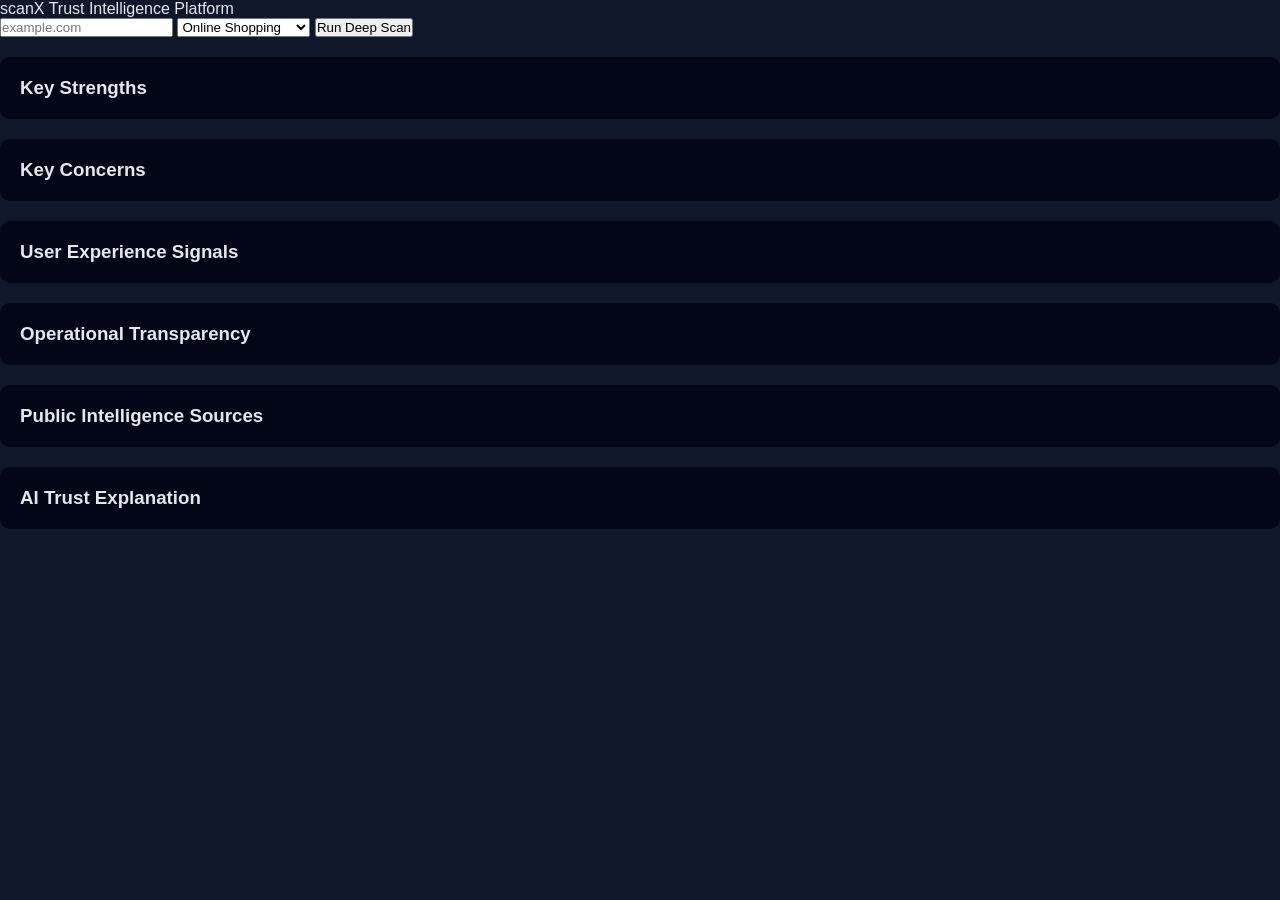
==== scanX/templates/index.html @ 5159ffaf "WORKING PROTOTYPE OF SCANX ARE COMPLETED, VERSION: INITIAL (0.0)" ====
<!DOCTYPE html>
<html lang="en">
<head>
  <meta charset="UTF-8" />
  <title>scanX — Trust Intelligence</title>
  <link rel="stylesheet" href="/static/css/style.css" />
</head>
<body>

  <!-- TOP BAR -->
  <header class="topbar">
    <div class="brand">
      <span class="logo">scanX</span>
      <span class="subtitle">Trust Intelligence Platform</span>
    </div>
  </header>

  <!-- INPUT SECTION -->
  <section class="input-section">
    <div class="input-card">
      <input id="urlInput" placeholder="example.com" />
      <select id="categoryInput">
        <option>Online Shopping</option>
        <option>Online Job</option>
        <option>Online Service</option>
        <option>Freelancing</option>
        <option>College Admission</option>
      </select>
      <button onclick="startScan()">Run Deep Scan</button>
    </div>
  </section>

  <!-- DASHBOARD -->
  <main id="dashboard" class="dashboard hidden">

    <!-- VERDICT -->
    <section id="verdict" class="verdict">
      <h1 id="riskLevel"></h1>
      <p id="riskReason"></p>
    </section>

    <!-- GRID -->
    <section class="grid">

      <div class="card fade">
        <h3>Key Strengths</h3>
        <ul id="strengths"></ul>
      </div>

      <div class="card fade delay">
        <h3>Key Concerns</h3>
        <ul id="concerns"></ul>
      </div>

      <div class="card wide fade delay2">
        <h3>User Experience Signals</h3>
        <div id="experienceBadges"></div>
      </div>

      <div class="card fade delay3">
        <h3>Operational Transparency</h3>
        <ul id="opsSignals"></ul>
      </div>

      <div class="card fade delay4">
        <h3>Public Intelligence Sources</h3>
        <ul id="sources"></ul>
      </div>

      <div class="card wide highlight fade delay5">
        <h3>AI Trust Explanation</h3>
        <p id="aiExplanation"></p>
      </div>

    </section>
  </main>

  <script src="/static/js/main.js"></script>
</body>
</html>
---- static/css/style.css ----
* {
    margin: 0;
    padding: 0;
    box-sizing: border-box;
    font-family: Arial, Helvetica, sans-serif;
}

body {
    background: #0f172a;
    color: #e5e7eb;
}

.container {
    max-width: 700px;
    margin: 80px auto;
    padding: 20px;
    text-align: center;
}

h1 {
    font-size: 42px;
    margin-bottom: 10px;
}

h1 span {
    color: #38bdf8;
}

.tagline {
    color: #9ca3af;
    margin-bottom: 30px;
}

form input {
    width: 70%;
    padding: 12px;
    border-radius: 6px;
    border: none;
    outline: none;
    margin-right: 5px;
}

form button {
    padding: 12px 20px;
    border: none;
    border-radius: 6px;
    background: #38bdf8;
    color: #020617;
    cursor: pointer;
    font-weight: bold;
}

form button:hover {
    background: #0ea5e9;
}

.note {
    margin-top: 20px;
    font-size: 13px;
    color: #9ca3af;
}

.card {
    background: #020617;
    padding: 20px;
    margin: 20px 0;
    border-radius: 10px;
    text-align: left;
}

.card h2 {
    margin-bottom: 10px;
    color: #38bdf8;
}

.card ul {
    list-style: none;
}

.card li {
    margin: 6px 0;
}

.ok {
    color: #22c55e;
}

.bad {
    color: #ef4444;
}

.error {
    text-align: center;
    color: #ef4444;
}

.back {
    display: inline-block;
    margin-top: 20px;
    color: #38bdf8;
    text-decoration: none;
}
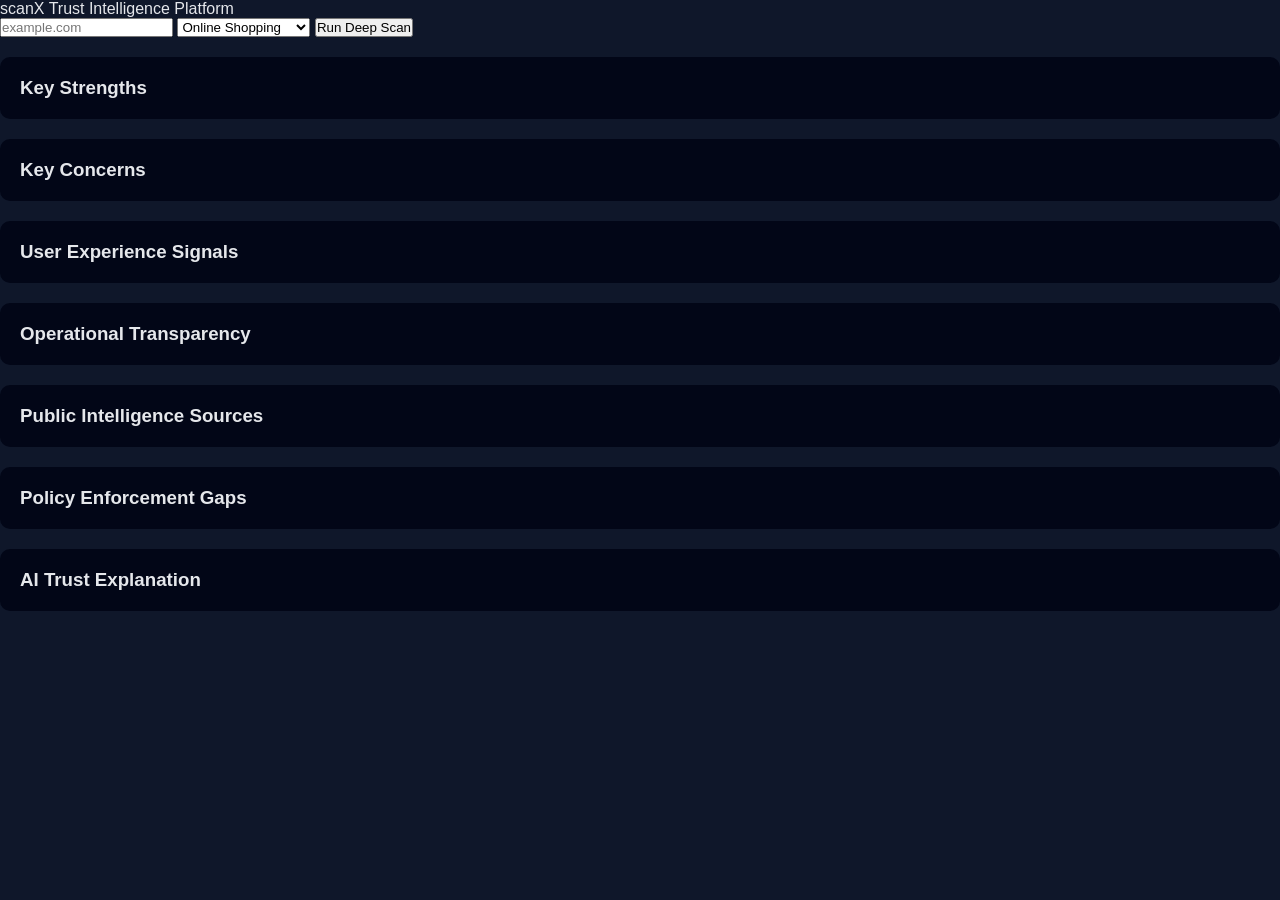
==== commit 99211b31: "WORKING PROTOTYPE OF SCANX ARE COMPLETED, VERSION: INITIAL (1.0)" ====
--- a/scanX/templates/index.html
+++ b/scanX/templates/index.html
@@ -66,7 +66,11 @@
         <h3>Public Intelligence Sources</h3>
         <ul id="sources"></ul>
       </div>
-
+<!-- POLICY MISMATCH -->
+<section id="policyMismatchPanel" class="card wide hidden">
+  <h3>Policy Enforcement Gaps</h3>
+  <ul id="policyMismatches"></ul>
+</section>
       <div class="card wide highlight fade delay5">
         <h3>AI Trust Explanation</h3>
         <p id="aiExplanation"></p>
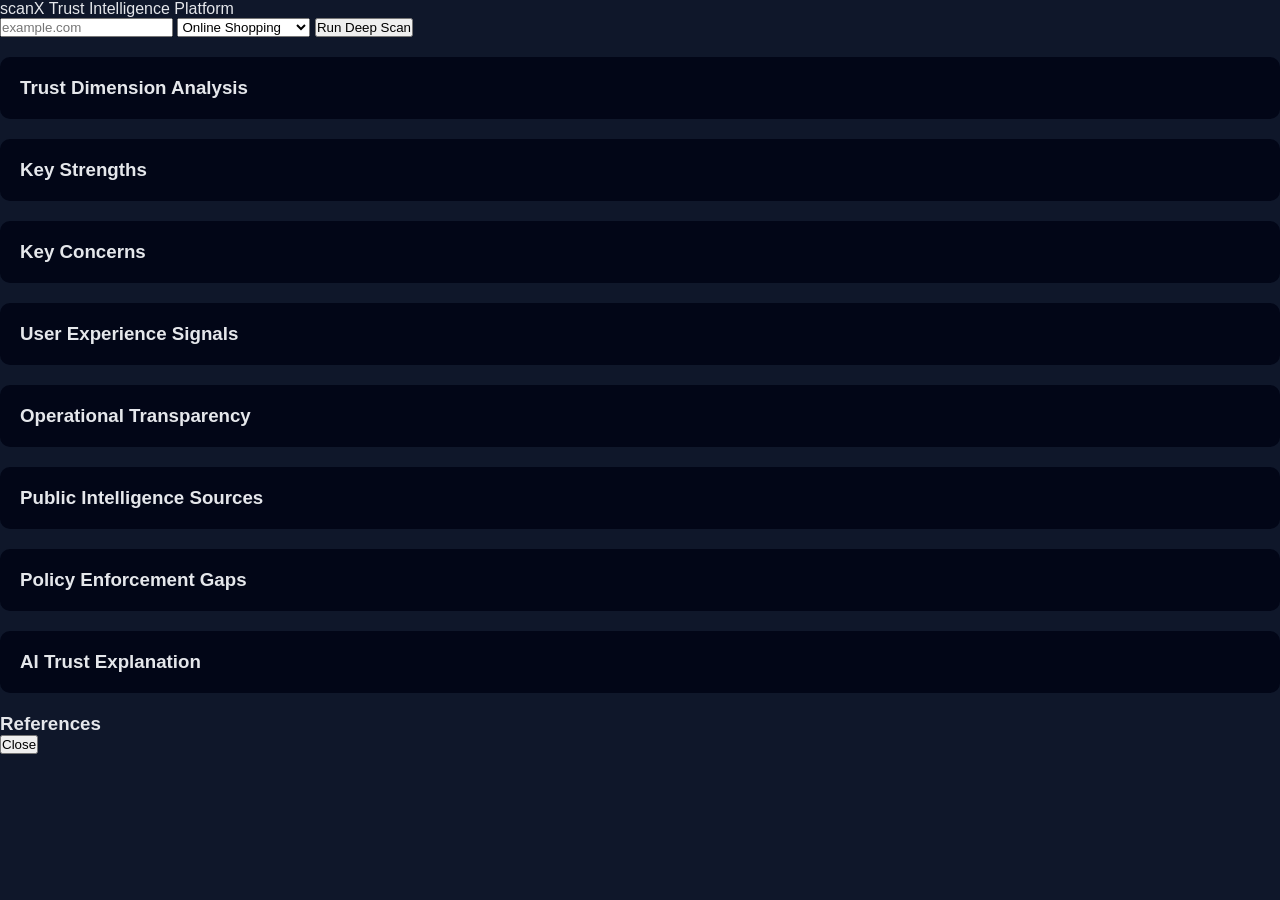
==== commit 6b9f2ba2: "key concern with reference features added" ====
--- a/scanX/templates/index.html
+++ b/scanX/templates/index.html
@@ -39,6 +39,13 @@
       <p id="riskReason"></p>
     </section>
 
+    <!-- TRUST DIMENSIONS -->
+<section id="trustDimensionsPanel" class="card wide hidden">
+  <h3>Trust Dimension Analysis</h3>
+  <div id="trustDimensions"></div>
+</section>
+
+
     <!-- GRID -->
     <section class="grid">
 
@@ -75,6 +82,15 @@
         <h3>AI Trust Explanation</h3>
         <p id="aiExplanation"></p>
       </div>
+<!-- REFERENCES MODAL -->
+<div id="referenceModal" class="modal hidden" onclick="closeModal()">
+  <div class="modal-content" onclick="event.stopPropagation()">
+    <h3 id="modalTitle">References</h3>
+    <ul id="modalLinks"></ul>
+    <button type="button" onclick="closeModal()">Close</button>
+  </div>
+</div>
+
 
     </section>
   </main>
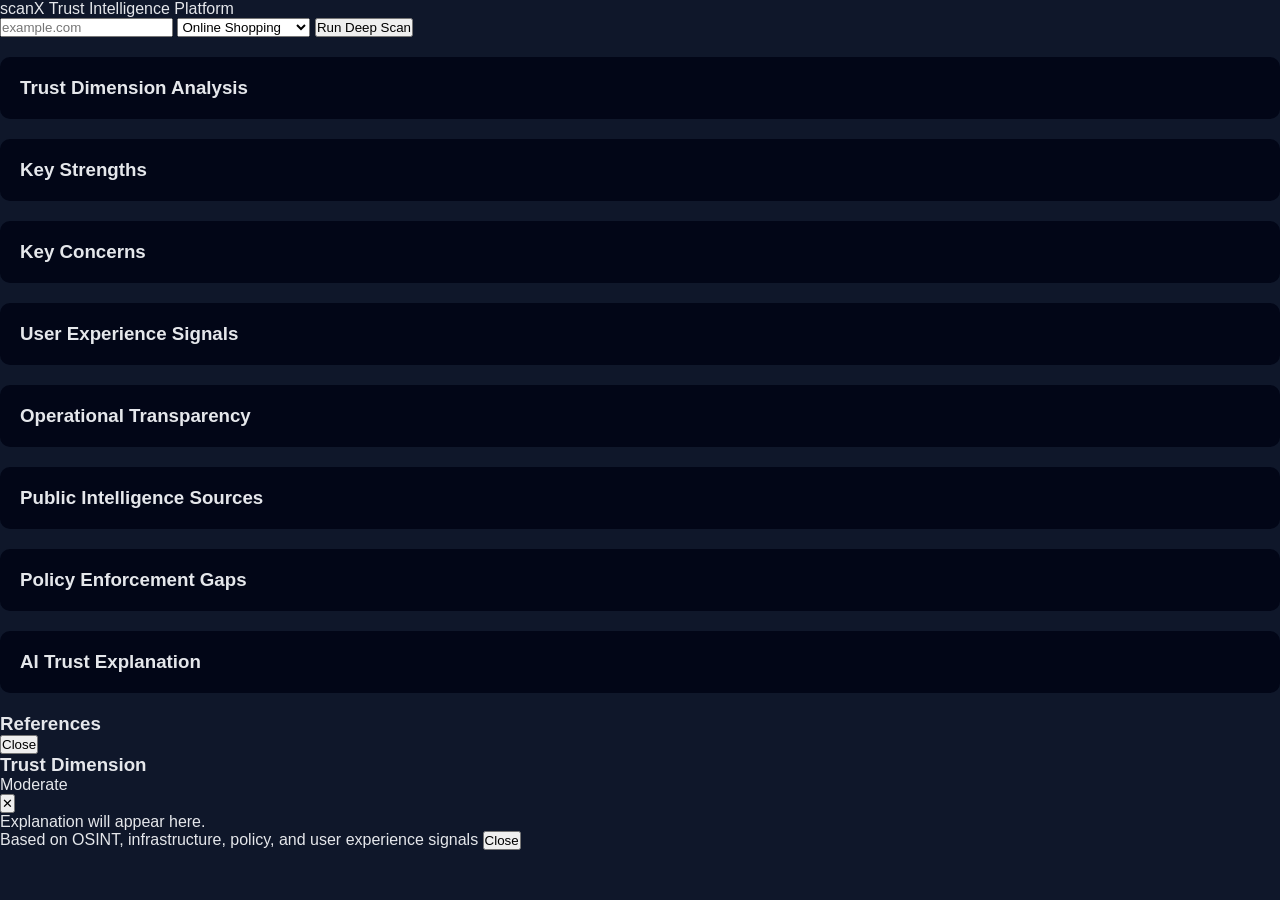
==== commit 87c22484: "features of trust dimensional analyses added with gemini integeration" ====
--- a/scanX/templates/index.html
+++ b/scanX/templates/index.html
@@ -83,13 +83,52 @@
         <p id="aiExplanation"></p>
       </div>
 <!-- REFERENCES MODAL -->
-<div id="referenceModal" class="modal hidden" onclick="closeModal()">
-  <div class="modal-content" onclick="event.stopPropagation()">
+<div id="referenceModal" class="modal hidden">
+  <div class="modal-overlay"></div>
+
+  <div class="modal-content">
     <h3 id="modalTitle">References</h3>
     <ul id="modalLinks"></ul>
-    <button type="button" onclick="closeModal()">Close</button>
+
+    <button
+      id="closeModalBtn"
+      type="button"
+      class="close-btn">
+      Close
+    </button>
   </div>
 </div>
+<!-- Trust Dimension Modal -->
+<div id="dimensionModal" class="modal hidden">
+  <div class="modal-overlay" onclick="closeDimensionModal()"></div>
+
+  <div class="modal-card">
+    <div class="modal-header">
+      <div>
+        <h3 id="dimensionModalTitle">Trust Dimension</h3>
+        <span id="dimensionStatus" class="status-badge">Moderate</span>
+      </div>
+      <button class="modal-close" onclick="closeDimensionModal()">✕</button>
+    </div>
+
+    <div class="modal-body">
+      <p id="dimensionModalBody">
+        Explanation will appear here.
+      </p>
+    </div>
+
+    <div class="modal-footer">
+      <span class="modal-hint">
+        Based on OSINT, infrastructure, policy, and user experience signals
+      </span>
+      <button class="primary-btn" onclick="closeDimensionModal()">Close</button>
+    </div>
+  </div>
+</div>
+
+
+
+
 
 
     </section>
